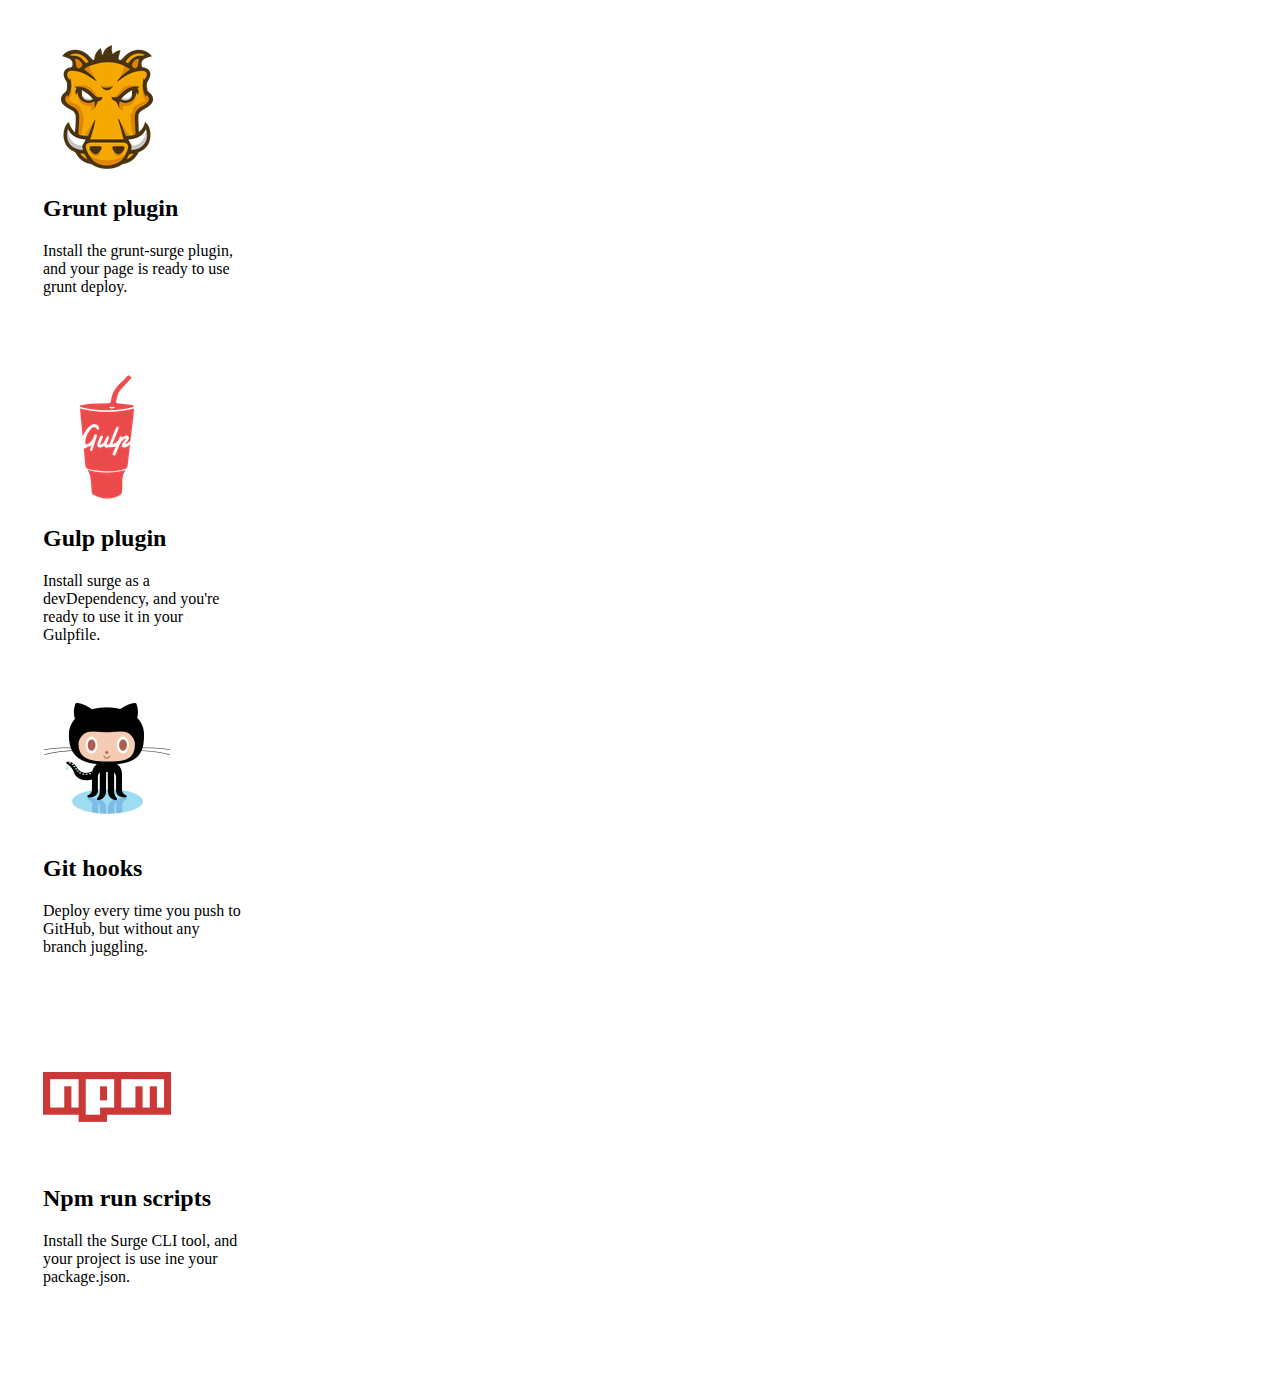
==== interface1/interface1.html @ e504f295 "add html code" ====
<!DOCTYPE html>
<html lang="en">
<head>
    <meta charset="UTF-8">
    <meta name="viewport" content="width=device-width, initial-scale=1">
    <link href="css/style.css" rel="stylesheet">
    <title>First interface</title>
</head>
<body>
    <main>
        <div class="center">
            <div class="grunt">
                <img src="img/grunt.png" width="128" height="128">
                <h2>Grunt plugin</h2>
                <p>
                    Install the grunt-surge plugin, and your page is ready to use grunt deploy.
                </p>
            </div>
            <div class="gulp">
                <img src="img/gulp.png" width="128" height="128">
                <h2>Gulp plugin</h2>
                <p>
                    Install surge as a devDependency, and you're ready to use it in your Gulpfile.
                </p>
            </div>
            <div class="git">
                <img src="img/github.png" width="128" height="128">
                <h2>Git hooks</h2>
                <p>
                    Deploy every time you push to GitHub, but without any branch juggling.
                </p>
            </div>
            <div class="npm">
                <img src="img/npm.png" width="128" height="128">
                <h2>Npm run scripts</h2>
                <p>
                    Install the Surge CLI tool, and your project is use ine your package.json.
                </p>
            </div>
        </div>
    </main>
</body>
</html>
---- interface1/css/style.css ----
main{
    padding: 20px;
}


.grunt, .gulp, .git, .npm{
    padding: 15px;
    width: 200px;
    height: 300px;
}

h2{
    padding-bottom: 0px;
}
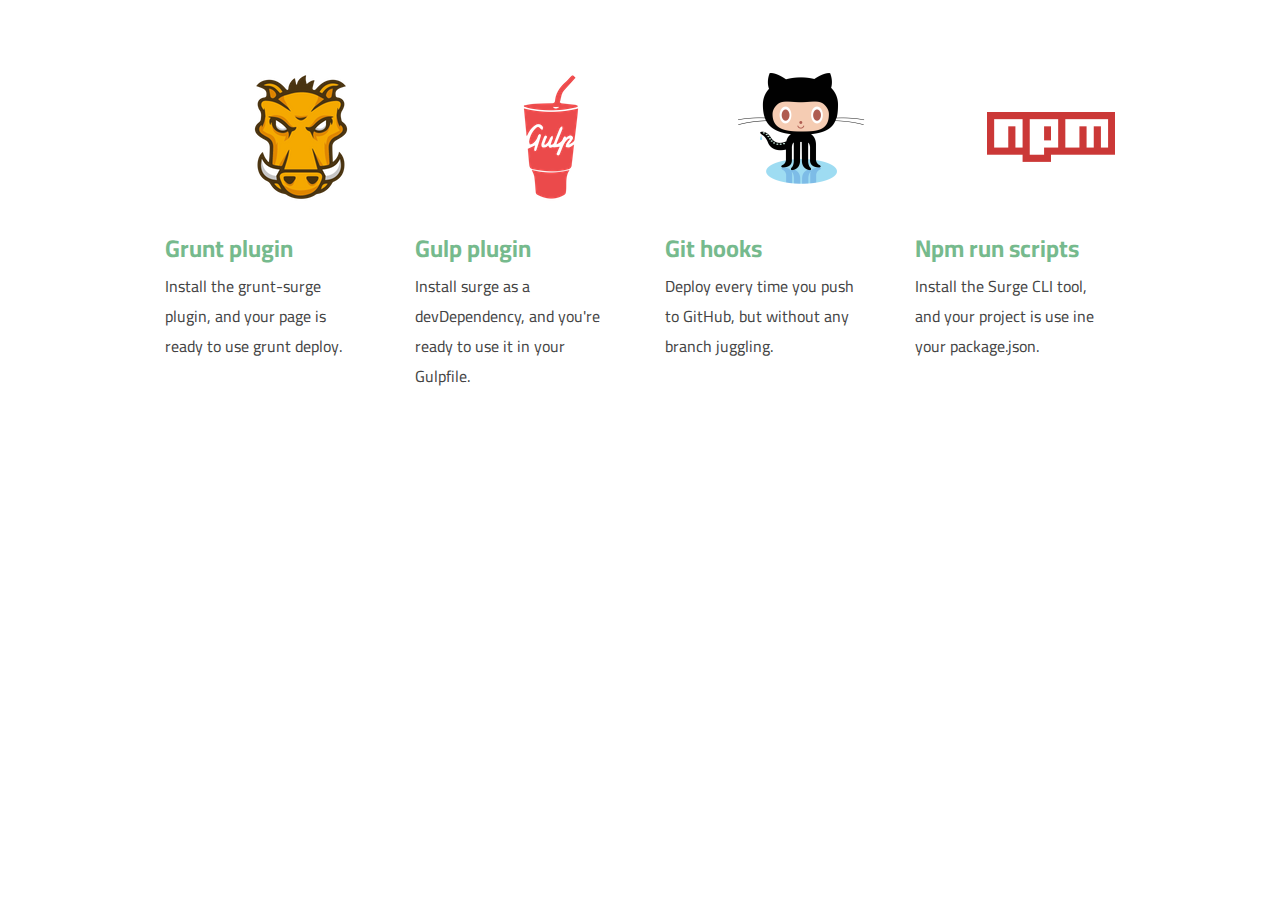
==== commit a91c42ae: "add alt attributes" ====
--- a/interface1/interface1.html
+++ b/interface1/interface1.html
@@ -10,28 +10,28 @@
     <main>
         <div class="center">
             <div class="grunt">
-                <img src="img/grunt.png" width="128" height="128">
+                <img src="img/grunt.png" width="128" height="128" alt="grunt logo">
                 <h2>Grunt plugin</h2>
                 <p>
                     Install the grunt-surge plugin, and your page is ready to use grunt deploy.
                 </p>
             </div>
             <div class="gulp">
-                <img src="img/gulp.png" width="128" height="128">
+                <img src="img/gulp.png" width="128" height="128" alt="gulp logo">
                 <h2>Gulp plugin</h2>
                 <p>
                     Install surge as a devDependency, and you're ready to use it in your Gulpfile.
                 </p>
             </div>
             <div class="git">
-                <img src="img/github.png" width="128" height="128">
+                <img src="img/github.png" width="128" height="128" alt="git logo">
                 <h2>Git hooks</h2>
                 <p>
                     Deploy every time you push to GitHub, but without any branch juggling.
                 </p>
             </div>
             <div class="npm">
-                <img src="img/npm.png" width="128" height="128">
+                <img src="img/npm.png" width="128" height="128" alt="npm logo">
                 <h2>Npm run scripts</h2>
                 <p>
                     Install the Surge CLI tool, and your project is use ine your package.json.
--- a/interface1/css/style.css
+++ b/interface1/css/style.css
@@ -1,14 +1,36 @@
+@import url('https://fonts.googleapis.com/css2?family=Cairo:wght@300&display=swap');
+
 main{
     padding: 20px;
+    font-family: 'Cairo', sans-serif;
 }
 
+.center{
+    display: flex;
+    justify-content: center;
+    flex-flow: row wrap;
+}
 
 .grunt, .gulp, .git, .npm{
-    padding: 15px;
+    padding: 15px 25px 40px 25px;
     width: 200px;
     height: 300px;
 }
 
 h2{
     padding-bottom: 0px;
+    clear: both;
+    color: #76ba8d;
+    margin: 0;
+}
+
+p{
+    color: #444444;
+    margin: 0;
+}
+
+img{
+    float: right;
+    padding-bottom: 25px;
+    padding-top: 30px;
 }